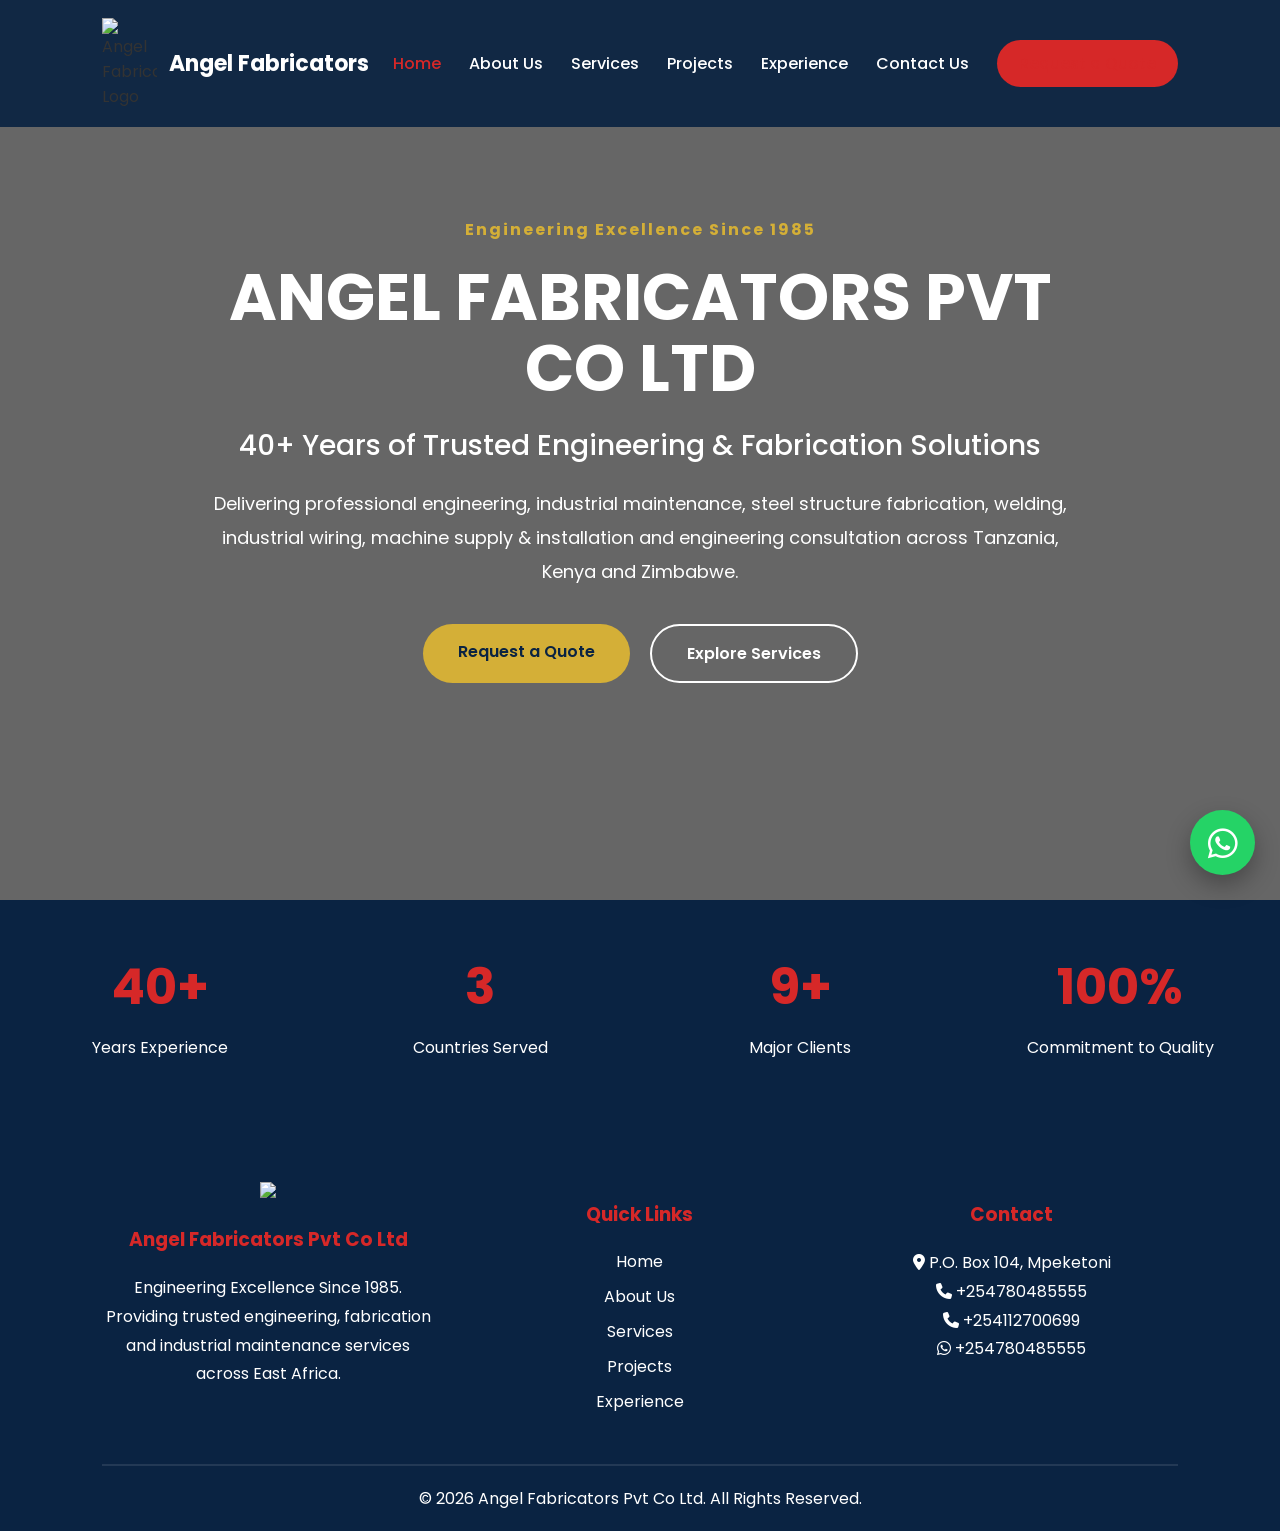
==== index.html @ fe8057e7 "Add favicon link to index.html" ====
<!DOCTYPE html>
<html lang="en">
<head>
<meta name="description" content="Angel Fabricators Pvt Co Ltd provides professional engineering, steel structure fabrication, industrial maintenance, welding, machine supply and installation services across East Africa.">

<meta name="keywords" content="Angel Fabricators, steel fabrication, industrial maintenance, welding, machine fabrication, engineering services, Kenya, Tanzania">

<meta name="author" content="Angel Fabricators Pvt Co Ltd">

<meta name="robots" content="index, follow">    
    <meta charset="UTF-8">
    <meta name="viewport" content="width=device-width, initial-scale=1.0">
<link rel="icon" type="image/png" href="images/logo.png">
    <title>Angel Fabricators Pvt Co Ltd</title>

    <link rel="stylesheet" href="style.css">

    <!-- Google Fonts -->
    <link href="https://fonts.googleapis.com/css2?family=Poppins:wght@300;400;500;600;700;800&display=swap" rel="stylesheet">

    <!-- Font Awesome -->
    <link rel="stylesheet"
    href="https://cdnjs.cloudflare.com/ajax/libs/font-awesome/6.7.2/css/all.min.css">

</head>
<script src="script.js"></script>
<body>

<!-- ================= NAVBAR ================= -->

<header>

<nav class="navbar">

<div class="logo">

<img src="images/logo.png" alt="Angel Fabricators Logo">

<h2>Angel Fabricators</h2>

</div>

<ul class="nav-links">

<li><a href="index.html" class="active">Home</a></li>

<li><a href="about.html">About Us</a></li>

<li><a href="services.html">Services</a></li>

<li><a href="projects.html">Projects</a></li>

<li><a href="experience.html">Experience</a></li>

<li><a href="contact.html">Contact Us</a></li>

<li><a href="quote.html" class="quote-btn">Request a Quote</a></li>

</ul>

</nav>

</header>

<!-- ================= HERO ================= -->

<section class="hero">

<div class="overlay"></div>

<div class="hero-content">

<h4>Engineering Excellence Since 1985</h4>

<h1>ANGEL FABRICATORS PVT CO LTD</h1>

<h2>
40+ Years of Trusted Engineering & Fabrication Solutions
</h2>

<p>

Delivering professional engineering, industrial maintenance,
steel structure fabrication, welding, industrial wiring,
machine supply & installation and engineering consultation
across Tanzania, Kenya and Zimbabwe.

</p>

<div class="hero-buttons">

<a href="quote.html" class="btn-primary">

Request a Quote

</a>

<a href="services.html" class="btn-secondary">

Explore Services

</a>

</div>

</div>

</section>

<!-- ================= STATISTICS ================= -->

<section class="stats">

<div class="stat-card">

<h2>40+</h2>

<p>Years Experience</p>

</div>

<div class="stat-card">

<h2>3</h2>

<p>Countries Served</p>

</div>

<div class="stat-card">

<h2>9+</h2>

<p>Major Clients</p>

</div>

<div class="stat-card">

<h2>100%</h2>

<p>Commitment to Quality</p>

</div>

</section>
<!-- ================= FOOTER ================= -->
<footer class="footer">

<div class="footer-container">

<div class="footer-box">

<img src="images/logo.png" width="80">

<h3>Angel Fabricators Pvt Co Ltd</h3>

<p>

Engineering Excellence Since 1985.

Providing trusted engineering, fabrication
and industrial maintenance services across
East Africa.

</p>

</div>

<div class="footer-box">

<h3>Quick Links</h3>

<a href="index.html">Home</a>
<a href="about.html">About Us</a>
<a href="services.html">Services</a>
<a href="projects.html">Projects</a>
<a href="experience.html">Experience</a>

</div>

<div class="footer-box">

<h3>Contact</h3>

<p><i class="fas fa-map-marker-alt"></i>
P.O. Box 104, Mpeketoni</p>

<p><i class="fas fa-phone"></i>
+254780485555</p>

<p><i class="fas fa-phone"></i>
+254112700699</p>

<p><i class="fab fa-whatsapp"></i>
+254780485555</p>

</div>

</div>

<hr>

<p class="copyright">

© 2026 Angel Fabricators Pvt Co Ltd.
All Rights Reserved.

</p>

</footer>
<!-- ================= WHATSAPP ================= -->

<a href="https://wa.me/254780485555"

class="whatsapp"

target="_blank">

<i class="fab fa-whatsapp"></i>

</a>

<script src="script.js"></script>

</body>
      </html>
---- style.css ----
/* =======================================
   ANGEL FABRICATORS PVT CO LTD
   Professional Website
======================================= */

*{
    margin:0;
    padding:0;
    box-sizing:border-box;
    font-family:'Poppins',sans-serif;
}

html{
    scroll-behavior:smooth;
}

body{
    background:#ffffff;
    color:#333;
    overflow-x:hidden;
}

/* ================= NAVBAR ================= */

.navbar{
    position:fixed;
    top:0;
    left:0;
    width:100%;
    display:flex;
    justify-content:space-between;
    align-items:center;
    padding:18px 8%;
    background:rgba(10,35,66,.92);
    backdrop-filter:blur(10px);
    z-index:999;
}

.logo{
    display:flex;
    align-items:center;
    gap:12px;
}

.logo img{
    width:55px;
}

.logo h2{
    color:white;
    font-size:22px;
}

.nav-links{
    display:flex;
    list-style:none;
    gap:28px;
}

.nav-links a{
    text-decoration:none;
    color:white;
    font-weight:500;
    transition:.3s;
}

.nav-links a:hover,
.nav-links a.active{
    color:#D62828;
}

.quote-btn{
    background:#D62828;
    color:#D62828 !important;
    padding:12px 22px;
    border-radius:30px;
    font-weight:700;
}

/* ================= HERO ================= */

.hero{
    height:100vh;
    background:url("images/hero.jpg") center/cover no-repeat;
    position:relative;
    display:flex;
    justify-content:center;
    align-items:center;
    text-align:center;
}

.overlay{
    position:absolute;
    inset:0;
    background:rgba(0,0,0,.60);
}

.hero-content{
    position:relative;
    z-index:2;
    color:white;
    max-width:900px;
    padding:20px;
}

.hero-content h4{
    color:#D4AF37;
    letter-spacing:2px;
    margin-bottom:20px;
}

.hero-content h1{
    font-size:65px;
    line-height:1.1;
}

.hero-content h2{
    margin:20px 0;
    font-size:28px;
    font-weight:500;
}

.hero-content p{
    line-height:1.9;
    font-size:18px;
}

/* ================= BUTTONS ================= */

.hero-buttons{
    margin-top:35px;
    display:flex;
    justify-content:center;
    gap:20px;
    flex-wrap:wrap;
}

.btn-primary,
.btn-secondary{

    text-decoration:none;
    padding:15px 35px;
    border-radius:35px;
    font-weight:600;
    transition:.3s;

}

.btn-primary{

    background:#D4AF37;
    color:#0A2342;

}

.btn-secondary{

    border:2px solid white;
    color:white;

}

.btn-primary:hover{

    transform:translateY(-5px);

}

.btn-secondary:hover{

    background:white;
    color:#0A2342;

}

/* ================= STATS ================= */

.stats{

    display:grid;
    grid-template-columns:repeat(auto-fit,minmax(230px,1fr));

    background:#0A2342;

}

.stat-card{

    padding:50px;
    text-align:center;
    color:white;

}

.stat-card h2{

    color:#D62828;
    font-size:50px;

}

.stat-card p{

    margin-top:10px;

}

/* ================= FOOTER ================= */

footer{

    background:#07182E;
    color:white;
    text-align:center;
    padding:30px;

}

/* ================= WHATSAPP ================= */

.whatsapp{

    position:fixed;
    bottom:25px;
    right:25px;

    width:65px;
    height:65px;

    background:#25D366;

    border-radius:50%;

    display:flex;
    justify-content:center;
    align-items:center;

    color:white;

    font-size:34px;

    text-decoration:none;

    box-shadow:0 10px 25px rgba(0,0,0,.3);

}

/* ================= RESPONSIVE ================= */

@media(max-width:900px){

.hero-content h1{

font-size:38px;

}

.hero-content h2{

font-size:22px;

}

.hero-content p{

font-size:16px;

}

.nav-links{

display:none;

}

.logo h2{

font-size:18px;

}

}
/*================ FOOTER ================*/

.footer{

background:#0A2342;

color:white;

padding:70px 8% 20px;

}

.footer-container{

display:grid;

grid-template-columns:repeat(auto-fit,minmax(250px,1fr));

gap:40px;

}

.footer-box h3{

margin:20px 0;

color:#D62828;

}

.footer-box p{

line-height:1.8;

}

.footer-box a{

display:block;

color:white;

text-decoration:none;

margin:10px 0;

transition:.3s;

}

.footer-box a:hover{

color:#D62828;

padding-left:5px;

}

.footer hr{

margin:40px 0 20px;

border:1px solid rgba(255,255,255,.1);

}

.copyright{

text-align:center;

   }
/*============== PAGE HERO ==============*/

.page-hero{

height:50vh;

background:url(images/hero.jpg) center/cover;

display:flex;

justify-content:center;

align-items:center;

position:relative;

}

.page-hero h1{

position:relative;

z-index:2;

color:white;

font-size:60px;

}

/*============== ABOUT PAGE ==============*/

.about-page{

padding:100px 8%;

display:grid;

grid-template-columns:1fr 1fr;

gap:60px;

align-items:center;

}

.about-image img{

width:100%;

border-radius:15px;

}

.about-content h4{

color:#D62828;

}

.about-content h2{

margin:20px 0;

font-size:40px;

color:#0A2342;

}

.about-content p{

line-height:1.9;

margin-bottom:20px;

}
/*==============================
MISSION & VISION
==============================*/

.mission-vision{

padding:40px 8% 80px;

display:grid;

grid-template-columns:repeat(auto-fit,minmax(350px,1fr));

gap:30px;

}

.card{

background:white;

padding:40px;

border-radius:15px;

box-shadow:0 10px 25px rgba(0,0,0,.08);

text-align:center;

transition:.3s;

}

.card:hover{

transform:translateY(-10px);

}

.card i{

font-size:55px;

color:#D62828;

margin-bottom:20px;

}

.card h2{

margin-bottom:20px;

color:#0A2342;

}

.card p{

line-height:1.8;

color:#555;

}

/*==============================
CORE VALUES
==============================*/

.values{

padding:80px 8%;

background:#f5f7fa;

text-align:center;

}

.values h2{

font-size:40px;

color:#0A2342;

margin-bottom:40px;

}

.value-grid{

display:grid;

grid-template-columns:repeat(auto-fit,minmax(220px,1fr));

gap:20px;

}

.value-box{

background:white;

padding:25px;

border-radius:12px;

font-weight:600;

box-shadow:0 8px 20px rgba(0,0,0,.08);

transition:.3s;

}

.value-box:hover{

background:#0A2342;

color:white;

   }
/*==============================
SERVICES PAGE
==============================*/

.services-page{

padding:100px 8%;

display:grid;

grid-template-columns:repeat(auto-fit,minmax(300px,1fr));

gap:30px;

background:#f8f9fa;

}

.service-card{

background:white;

padding:40px 30px;

border-radius:15px;

text-align:center;

box-shadow:0 10px 25px rgba(0,0,0,.08);

transition:.3s;

}

.service-card:hover{

transform:translateY(-10px);

}

.service-card i{

font-size:55px;

color:#D62828;

margin-bottom:20px;

}

.service-card h3{

margin-bottom:15px;

color:#0A2342;

}

.service-card p{

line-height:1.8;

color:#555;

}
/*==================================
        PROJECTS PAGE
==================================*/

.projects-page{
    padding:100px 8%;
    background:#f8f9fa;
}

.projects-grid{
    display:grid;
    grid-template-columns:repeat(auto-fit,minmax(320px,1fr));
    gap:30px;
    margin-top:50px;
}

.project-card{
    position:relative;
    overflow:hidden;
    border-radius:15px;
    box-shadow:0 10px 25px rgba(0,0,0,.15);
    cursor:pointer;
}

.project-card img{
    width:100%;
    height:280px;
    object-fit:cover;
    transition:.5s;
}

.project-content{
    position:absolute;
    bottom:0;
    left:0;
    width:100%;
    padding:25px;
    background:linear-gradient(transparent,rgba(0,0,0,.9));
    color:#fff;
}

.project-content h3{
    margin-bottom:10px;
}

.project-card:hover img{
    transform:scale(1.1);
}
/*==================================
        EXPERIENCE PAGE
==================================*/

.experience-page{

    padding:100px 8%;
    background:#ffffff;

}


.timeline{

    max-width:900px;
    margin:50px auto;
    position:relative;

}


/* Mstari wa kati */

.timeline::before{

    content:"";

    position:absolute;

    left:50%;

    top:0;

    width:4px;

    height:100%;

    background:#D62828;

    transform:translateX(-50%);

}


.timeline-item{

    width:45%;

    padding:30px;

    background:#f8f9fa;

    border-radius:15px;

    margin-bottom:40px;

    box-shadow:0 10px 25px rgba(0,0,0,.08);

    position:relative;

}


.timeline-item:nth-child(odd){

    margin-right:auto;

}


.timeline-item:nth-child(even){

    margin-left:auto;

}



.timeline-item span{

    color:#D62828;

    font-weight:700;

    font-size:18px;

}


.timeline-item h3{

    color:#0A2342;

    margin:15px 0;

}


.timeline-item p{

    color:#555;

    line-height:1.7;

}


/* Dot kwenye timeline */

.timeline-item::after{

    content:"";

    position:absolute;

    top:35px;

    width:18px;

    height:18px;

    background:#D62828;

    border-radius:50%;

}


.timeline-item:nth-child(odd)::after{

    right:-60px;

}


.timeline-item:nth-child(even)::after{

    left:-60px;

}


/* Mobile */

@media(max-width:768px){

.timeline::before{

    left:10px;

}


.timeline-item{

    width:100%;

    margin-left:30px !important;

}


.timeline-item::after{

    left:-30px !important;

}

   }
/*==================================
        CONTACT PAGE
==================================*/

.contact-page{

    padding:100px 8%;
    background:#f8f9fa;

}


.contact-container{

    display:grid;

    grid-template-columns:1fr 1fr;

    gap:50px;

    align-items:start;

}



.contact-box{

    display:flex;

    gap:20px;

    background:white;

    padding:25px;

    margin-bottom:25px;

    border-radius:15px;

    box-shadow:0 10px 20px rgba(0,0,0,.08);

    transition:.3s;

}


.contact-box:hover{

    transform:translateY(-5px);

}



.contact-box i{

    font-size:35px;

    color:#D62828;

}



.contact-box h3{

    color:#0A2342;

    margin-bottom:10px;

}



.contact-box p{

    color:#555;

    line-height:1.7;

}



/* FORM */

.contact-form{

    background:white;

    padding:35px;

    border-radius:15px;

    box-shadow:0 10px 25px rgba(0,0,0,.1);

}



.contact-form input,

.contact-form textarea{

    width:100%;

    padding:15px;

    margin-bottom:20px;

    border:1px solid #ddd;

    border-radius:8px;

    outline:none;

    font-size:15px;

}



.contact-form input:focus,

.contact-form textarea:focus{

    border-color:#D62828;

}



.contact-form button{

    width:100%;

    padding:15px;

    border:none;

    background:#D62828;

    color:white;

    font-size:18px;

    font-weight:600;

    border-radius:30px;

    cursor:pointer;

    transition:.3s;

}



.contact-form button:hover{

    background:#0A2342;

}



/* MOBILE */

@media(max-width:900px){

.contact-container{

grid-template-columns:1fr;

}

}
/*==================================
        REQUEST A QUOTE PAGE
==================================*/

.quote-page{

    padding:100px 8%;
    background:#f8f9fa;

}


.quote-form{

    max-width:800px;

    margin:40px auto;

    background:white;

    padding:40px;

    border-radius:15px;

    box-shadow:0 10px 30px rgba(0,0,0,.1);

}



.quote-form input,

.quote-form select,

.quote-form textarea{

    width:100%;

    padding:15px;

    margin-bottom:20px;

    border:1px solid #ddd;

    border-radius:8px;

    font-size:15px;

    outline:none;

}



.quote-form input:focus,

.quote-form select:focus,

.quote-form textarea:focus{

    border-color:#D62828;

}



.quote-form select{

    background:white;

}



.quote-form button{

    width:100%;

    padding:16px;

    border:none;

    background:#D62828;

    color:white;

    font-size:18px;

    font-weight:600;

    border-radius:30px;

    cursor:pointer;

    transition:.3s;

}



.quote-form button:hover{

    background:#0A2342;

   }
/*==============================
 MOBILE MENU
==============================*/

.menu-btn{

display:none;

color:white;

font-size:28px;

cursor:pointer;

}



@media(max-width:900px){


.menu-btn{

display:block;

}



.nav-links{

position:absolute;

top:80px;

left:0;

width:100%;

background:#0A2342;

flex-direction:column;

align-items:center;

padding:30px 0;

display:none;

}



.nav-links.open{

display:flex;

}


}
// =============================
// SCROLL ANIMATION
// =============================

const animatedElements = document.querySelectorAll(
".service-card, .project-card, .card, .timeline-item, .contact-box, .quote-form"
);


window.addEventListener("scroll", () => {

animatedElements.forEach((element)=>{


const position = element.getBoundingClientRect().top;

const screenHeight = window.innerHeight;


if(position < screenHeight - 100){

element.classList.add("show");

}


});


});
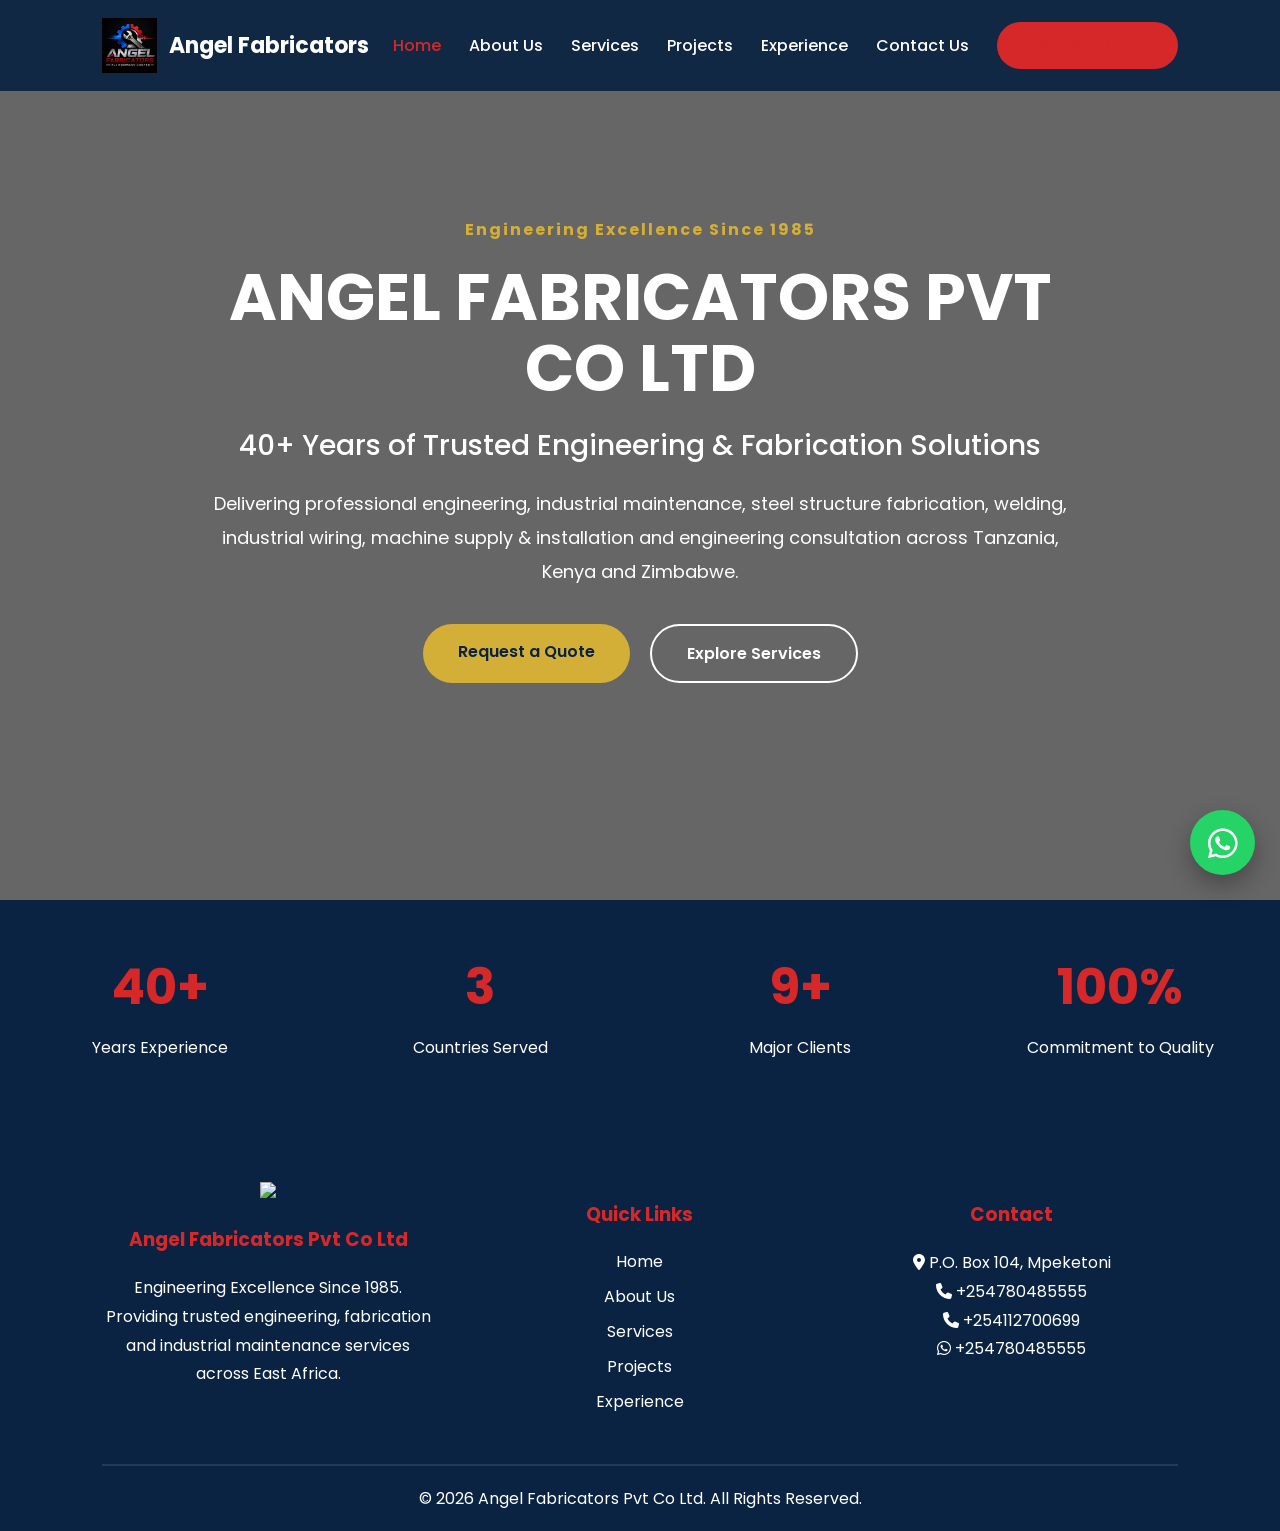
==== commit 83541f4a: "Update logo paths in index.html" ====
--- a/index.html
+++ b/index.html
@@ -10,9 +10,8 @@
 <meta name="robots" content="index, follow">    
     <meta charset="UTF-8">
     <meta name="viewport" content="width=device-width, initial-scale=1.0">
-<link rel="icon" type="image/png" href="images/logo.png">
-    <title>Angel Fabricators Pvt Co Ltd</title>
-
+<link rel="icon" type="png" href="logo.png">
+    <title>Angel Fabricators Pvt Co Ltd | Engineering & Fabrication Experts</title>
     <link rel="stylesheet" href="style.css">
 
     <!-- Google Fonts -->
@@ -34,7 +33,7 @@
 
 <div class="logo">
 
-<img src="images/logo.png" alt="Angel Fabricators Logo">
+<img src="logo.png" alt="Angel Fabricators Logo">
 
 <h2>Angel Fabricators</h2>
 
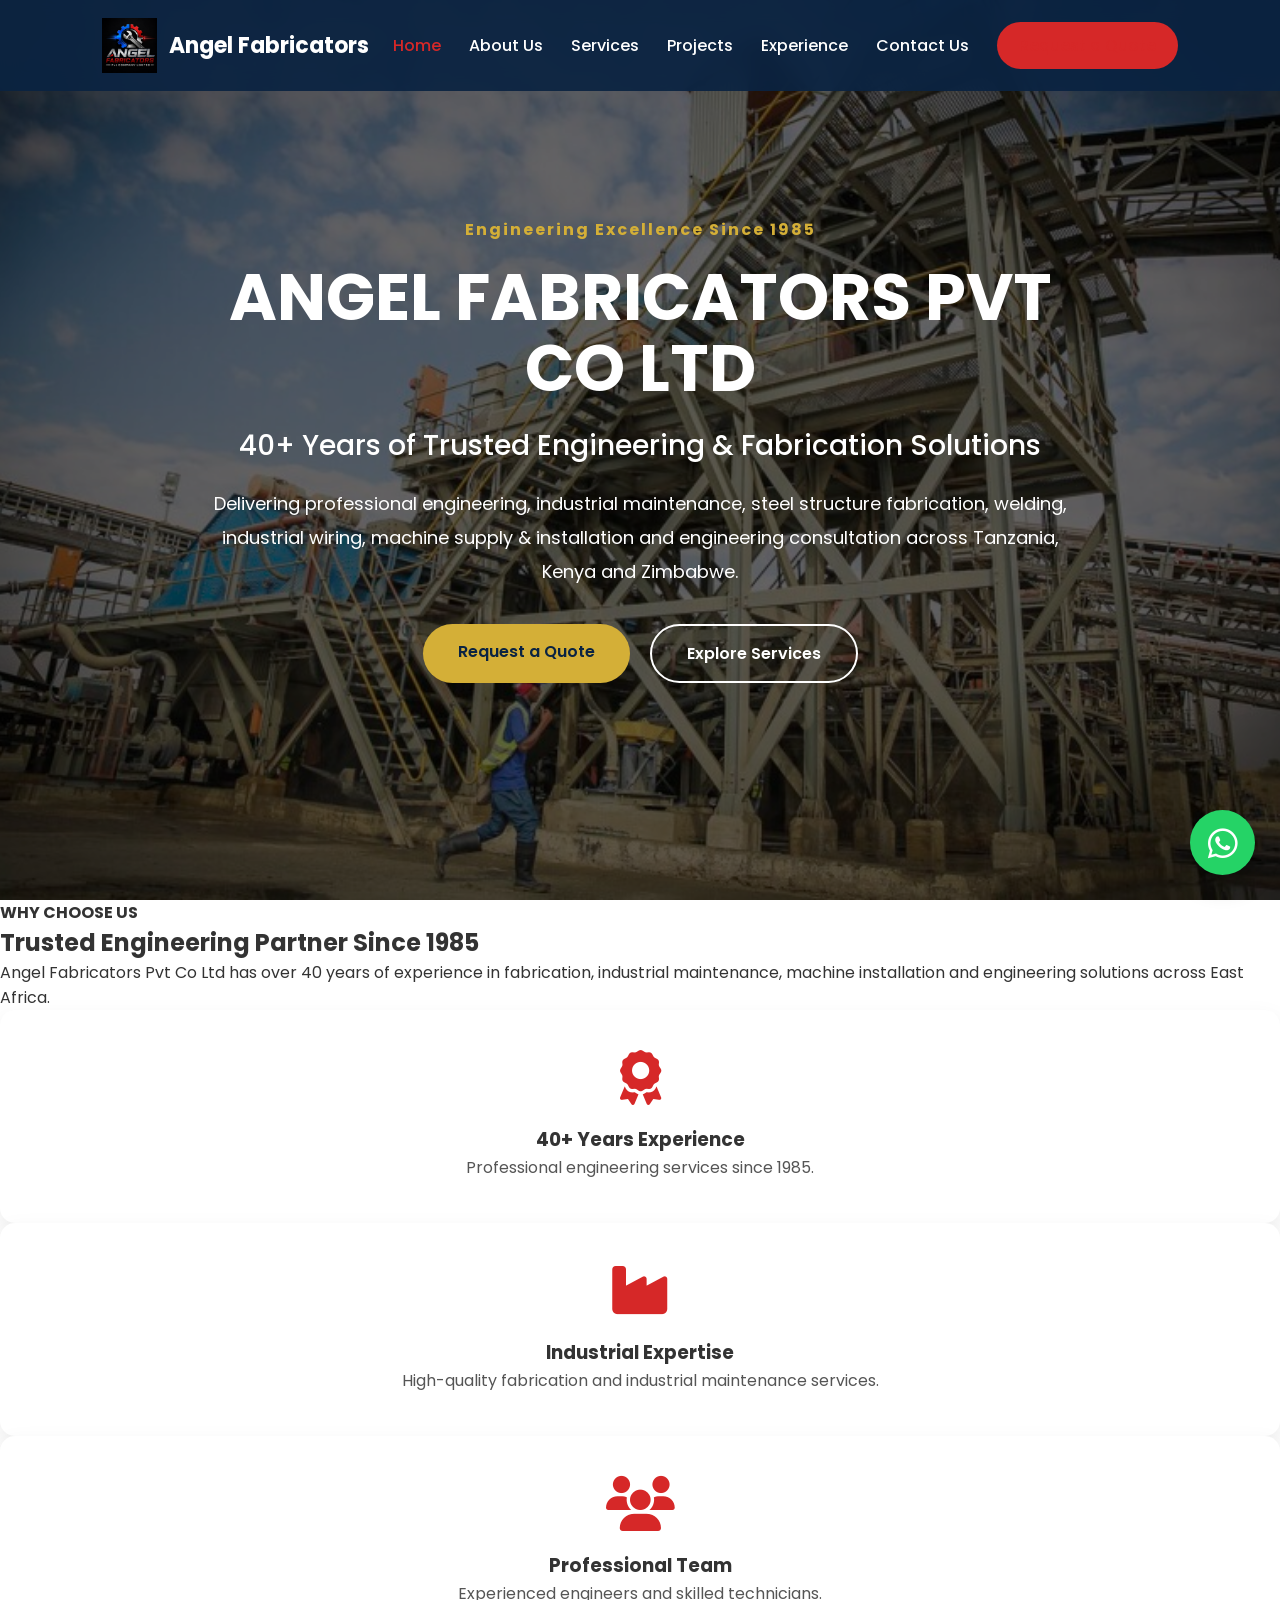
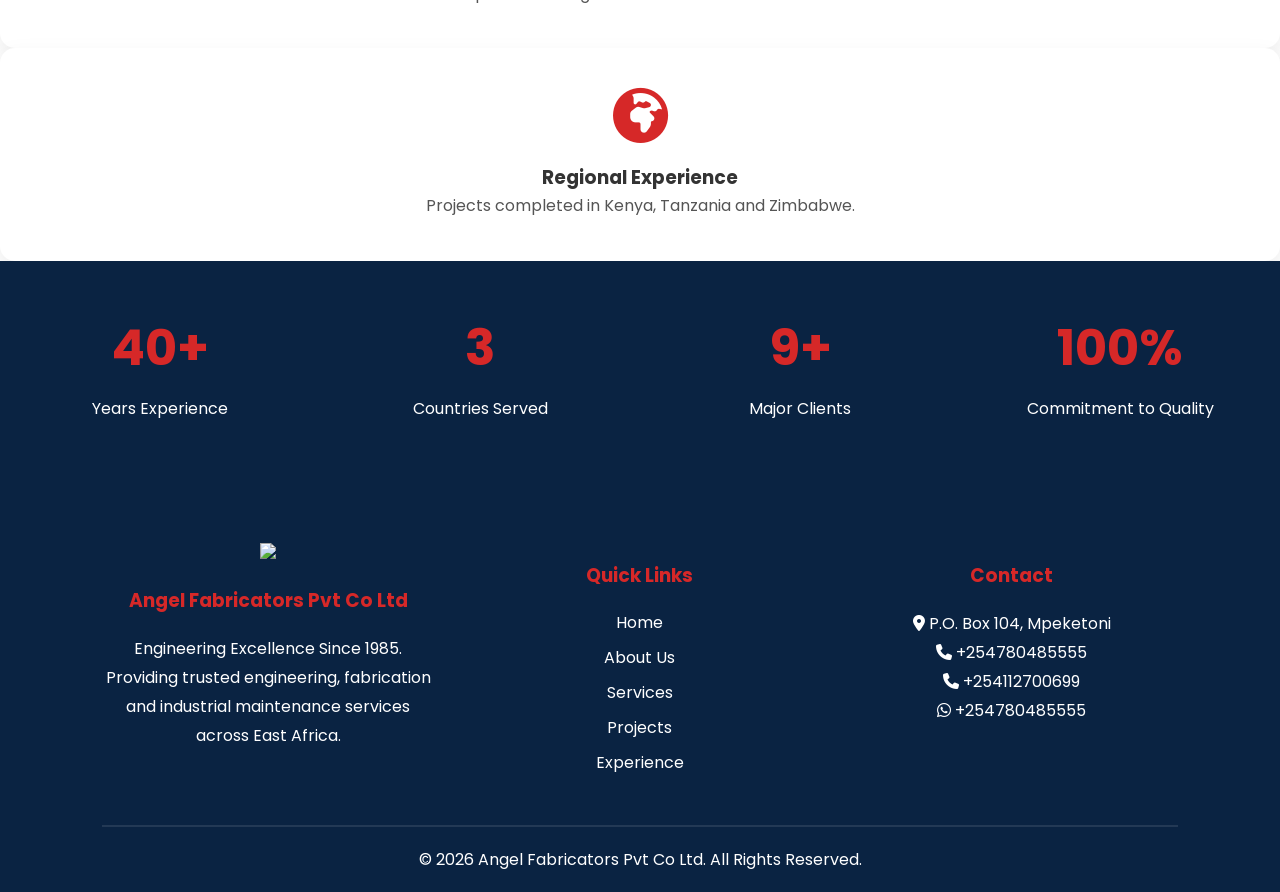
==== commit 1a1d0b91: "Add 'Why Choose Us' section to index.html Added a new section highlighting the company's experience " ====
--- a/index.html
+++ b/index.html
@@ -105,7 +105,46 @@
 </div>
 
 </section>
-
+<section class="why-us">
+
+<div class="section-title">
+    <h4>WHY CHOOSE US</h4>
+    <h2>Trusted Engineering Partner Since 1985</h2>
+    <p>
+        Angel Fabricators Pvt Co Ltd has over 40 years of experience in
+        fabrication, industrial maintenance, machine installation and engineering solutions across East Africa.
+    </p>
+</div>
+
+<div class="why-grid">
+
+<div class="card">
+    <i class="fas fa-award"></i>
+    <h3>40+ Years Experience</h3>
+    <p>Professional engineering services since 1985.</p>
+</div>
+
+<div class="card">
+    <i class="fas fa-industry"></i>
+    <h3>Industrial Expertise</h3>
+    <p>High-quality fabrication and industrial maintenance services.</p>
+</div>
+
+<div class="card">
+    <i class="fas fa-users"></i>
+    <h3>Professional Team</h3>
+    <p>Experienced engineers and skilled technicians.</p>
+</div>
+
+<div class="card">
+    <i class="fas fa-globe-africa"></i>
+    <h3>Regional Experience</h3>
+    <p>Projects completed in Kenya, Tanzania and Zimbabwe.</p>
+</div>
+
+</div>
+
+</section>
 <!-- ================= STATISTICS ================= -->
 
 <section class="stats">
--- a/style.css
+++ b/style.css
@@ -81,7 +81,7 @@
 
 .hero{
     height:100vh;
-    background:url("images/hero.jpg") center/cover no-repeat;
+    background:url("hero.jpg") center/cover no-repeat;
     position:relative;
     display:flex;
     justify-content:center;
@@ -357,7 +357,7 @@
 
 height:50vh;
 
-background:url(images/hero.jpg) center/cover;
+background:url(hero.jpg) center/cover;
 
 display:flex;
 
@@ -1205,3 +1205,14 @@
 
 
 });
+/* Experience Hero Background */
+
+.experience-hero{
+    background:
+    linear-gradient(rgba(0,0,0,.5), rgba(0,0,0,.5)),
+    url("experience.jpg");
+
+    background-size: cover;
+    background-position: center;
+    background-repeat: no-repeat;
+}
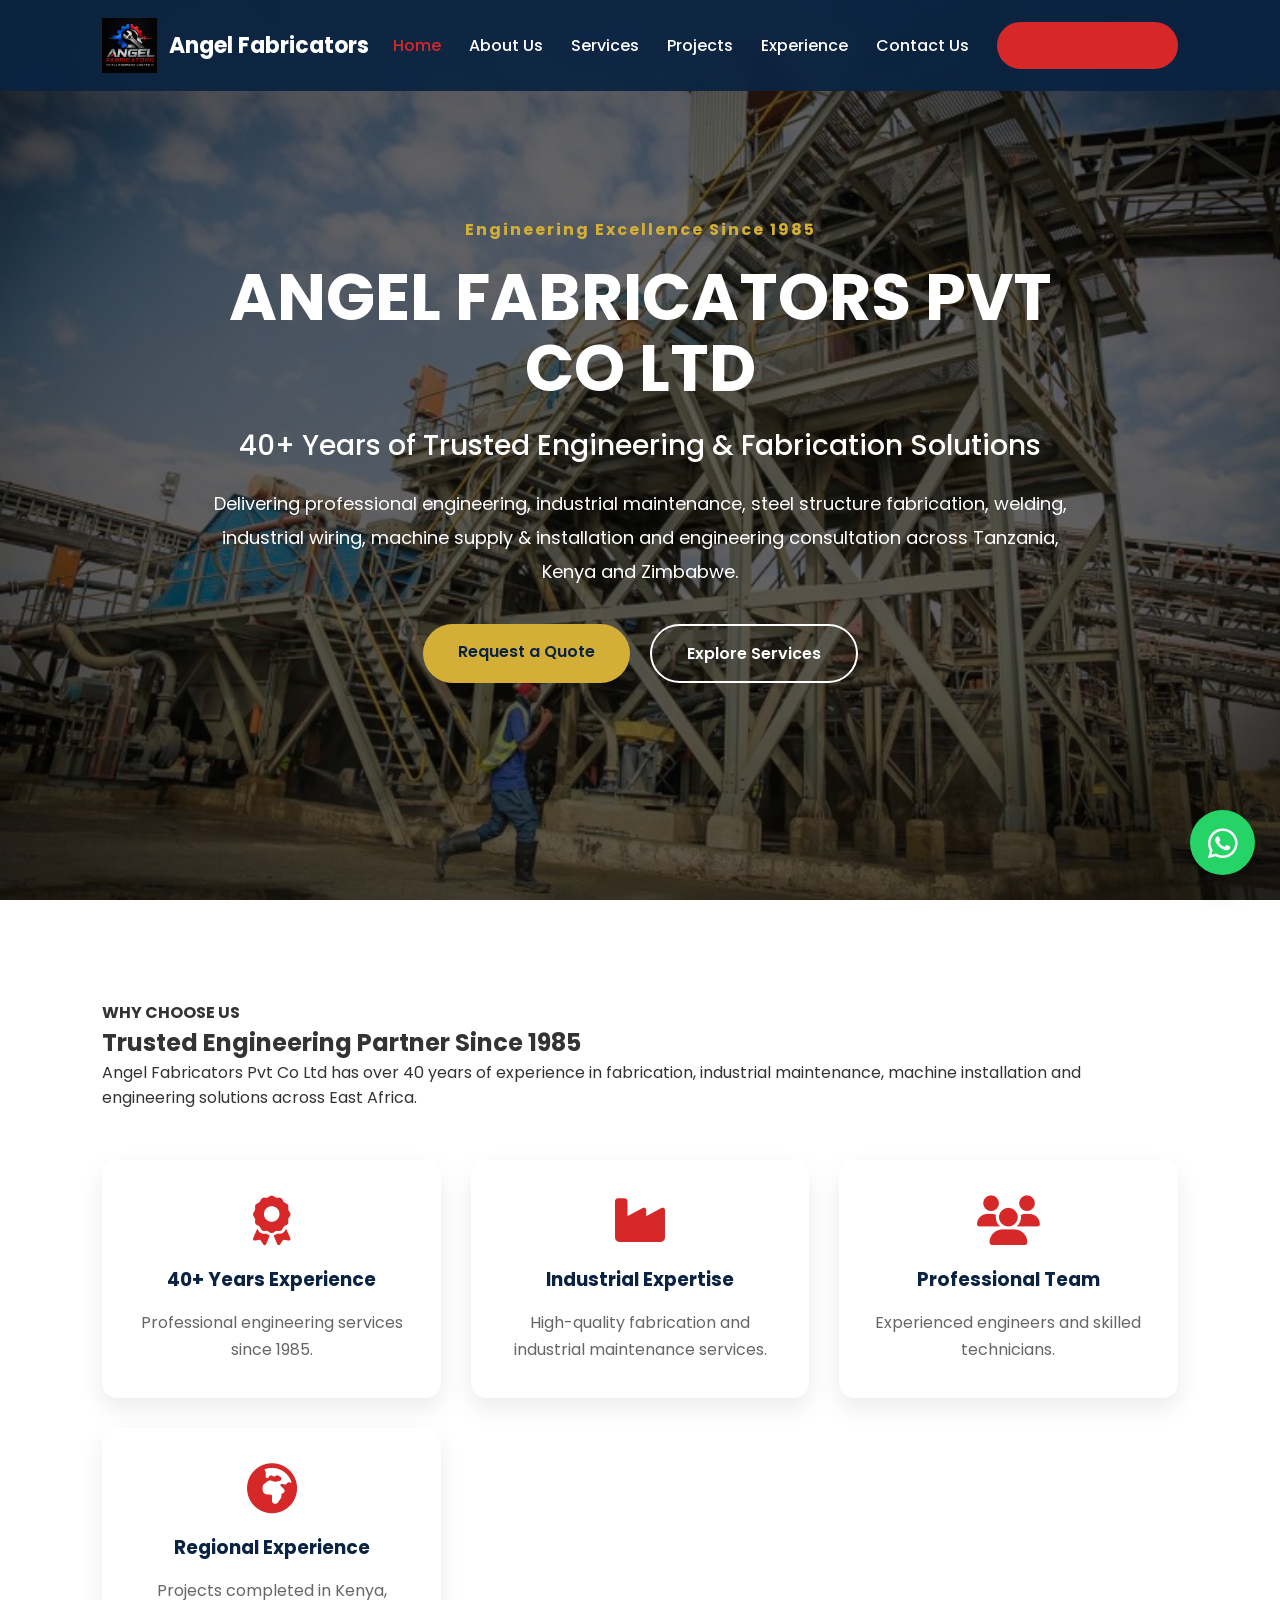
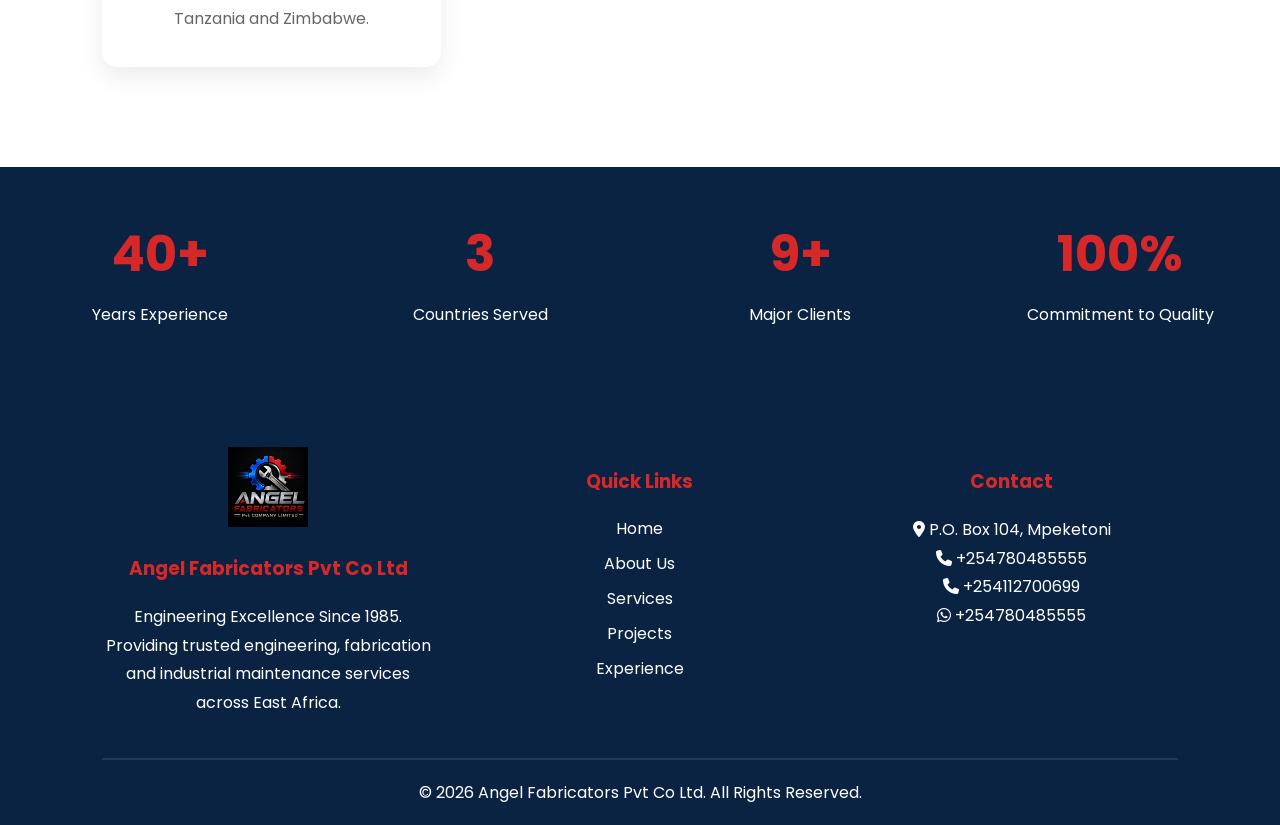
==== commit 72ddc792: "Update logo image source in footer" ====
--- a/index.html
+++ b/index.html
@@ -189,7 +189,7 @@
 
 <div class="footer-box">
 
-<img src="images/logo.png" width="80">
+<img src="logo.png" width="80">
 
 <h3>Angel Fabricators Pvt Co Ltd</h3>
 
--- a/style.css
+++ b/style.css
@@ -744,18 +744,20 @@
 
     color:#D62828;
 
-    font-weight:700;
-
-    font-size:18px;
+    font-weight:800;
+
+    font-size:20px;
 
 }
 
 
 .timeline-item h3{
-
     color:#0A2342;
-
     margin:15px 0;
+    font-weight:800;
+    font-size:28px;
+    text-transform:uppercase;
+}
 
 }
 
@@ -1216,3 +1218,51 @@
     background-position: center;
     background-repeat: no-repeat;
 }
+/* WHY US */
+
+.why-us{
+    padding:100px 8%;
+    background:#fff;
+}
+
+.why-grid{
+    display:grid;
+    grid-template-columns:repeat(auto-fit,minmax(250px,1fr));
+    gap:30px;
+    margin-top:50px;
+}
+
+.card{
+    background:#fff;
+    padding:35px;
+    border-radius:15px;
+    text-align:center;
+    box-shadow:0 10px 25px rgba(0,0,0,.08);
+    transition:.3s;
+}
+
+.card:hover{
+    transform:translateY(-10px);
+}
+
+.card i{
+    font-size:50px;
+    color:#D62828;
+    margin-bottom:20px;
+}
+
+.card h3{
+    color:#0A2342;
+    margin-bottom:15px;
+}
+
+.card p{
+    color:#666;
+    line-height:1.7;
+}
+.experience-page .section-title h2{
+    font-size:48px;
+    font-weight:900;
+    color:#0A2342;
+    text-transform:uppercase;
+}
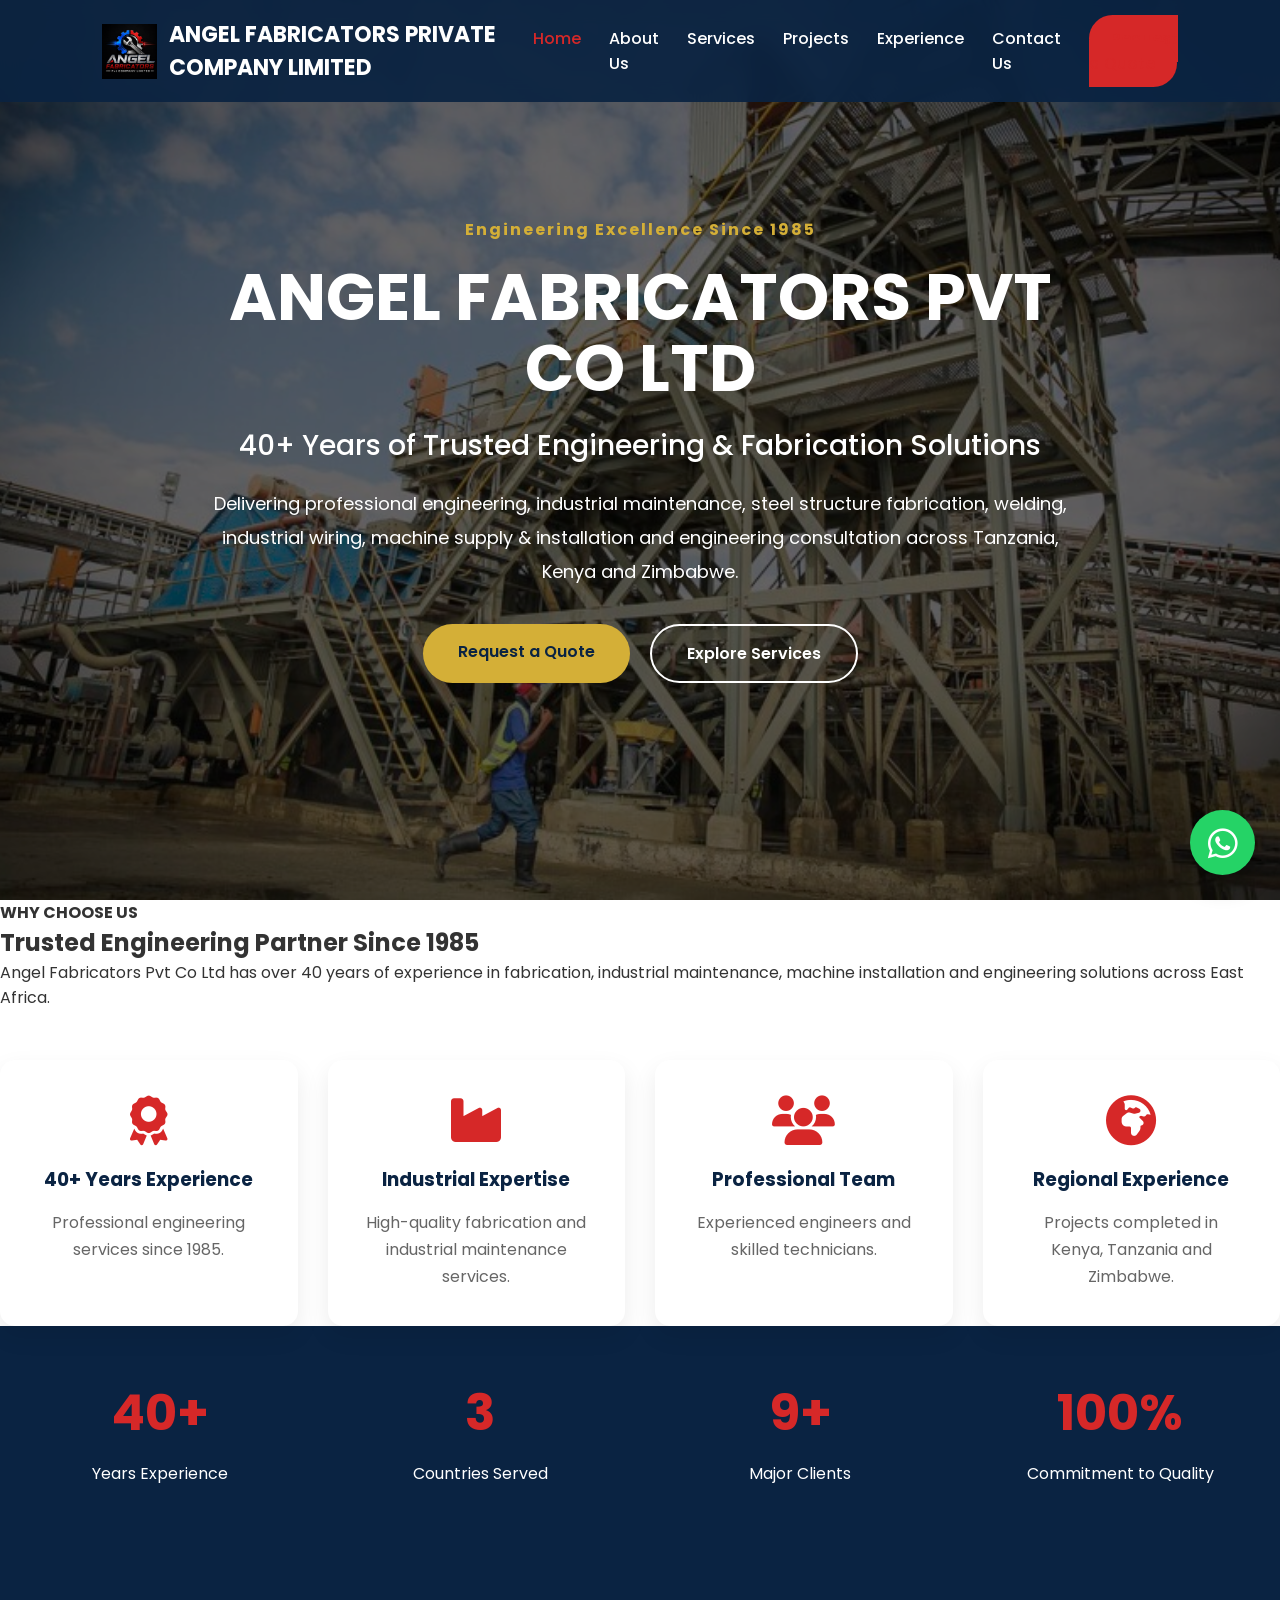
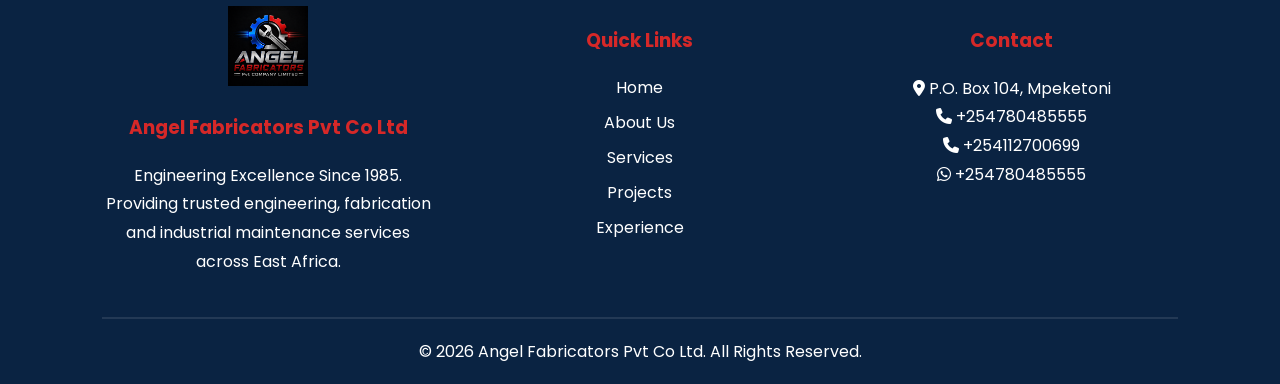
==== commit 4f743fca: "Update company name in header" ====
--- a/index.html
+++ b/index.html
@@ -35,7 +35,7 @@
 
 <img src="logo.png" alt="Angel Fabricators Logo">
 
-<h2>Angel Fabricators</h2>
+<h2>ANGEL FABRICATORS PRIVATE COMPANY LIMITED</h2>
 
 </div>
 
--- a/style.css
+++ b/style.css
@@ -1207,17 +1207,7 @@
 
 
 });
-/* Experience Hero Background */
-
-.experience-hero{
-    background:
-    linear-gradient(rgba(0,0,0,.5), rgba(0,0,0,.5)),
-    url("experience.jpg");
-
-    background-size: cover;
-    background-position: center;
-    background-repeat: no-repeat;
-}
+
 /* WHY US */
 
 .why-us{
@@ -1266,3 +1256,14 @@
     color:#0A2342;
     text-transform:uppercase;
 }
+/* Experience Hero Background */
+
+.experience-hero{
+    background:
+    linear-gradient(rgba(0,0,0,.5), rgba(0,0,0,.5)),
+    url("experience.jpg");
+
+    background-size: cover;
+    background-position: center;
+    background-repeat: no-repeat;
+}
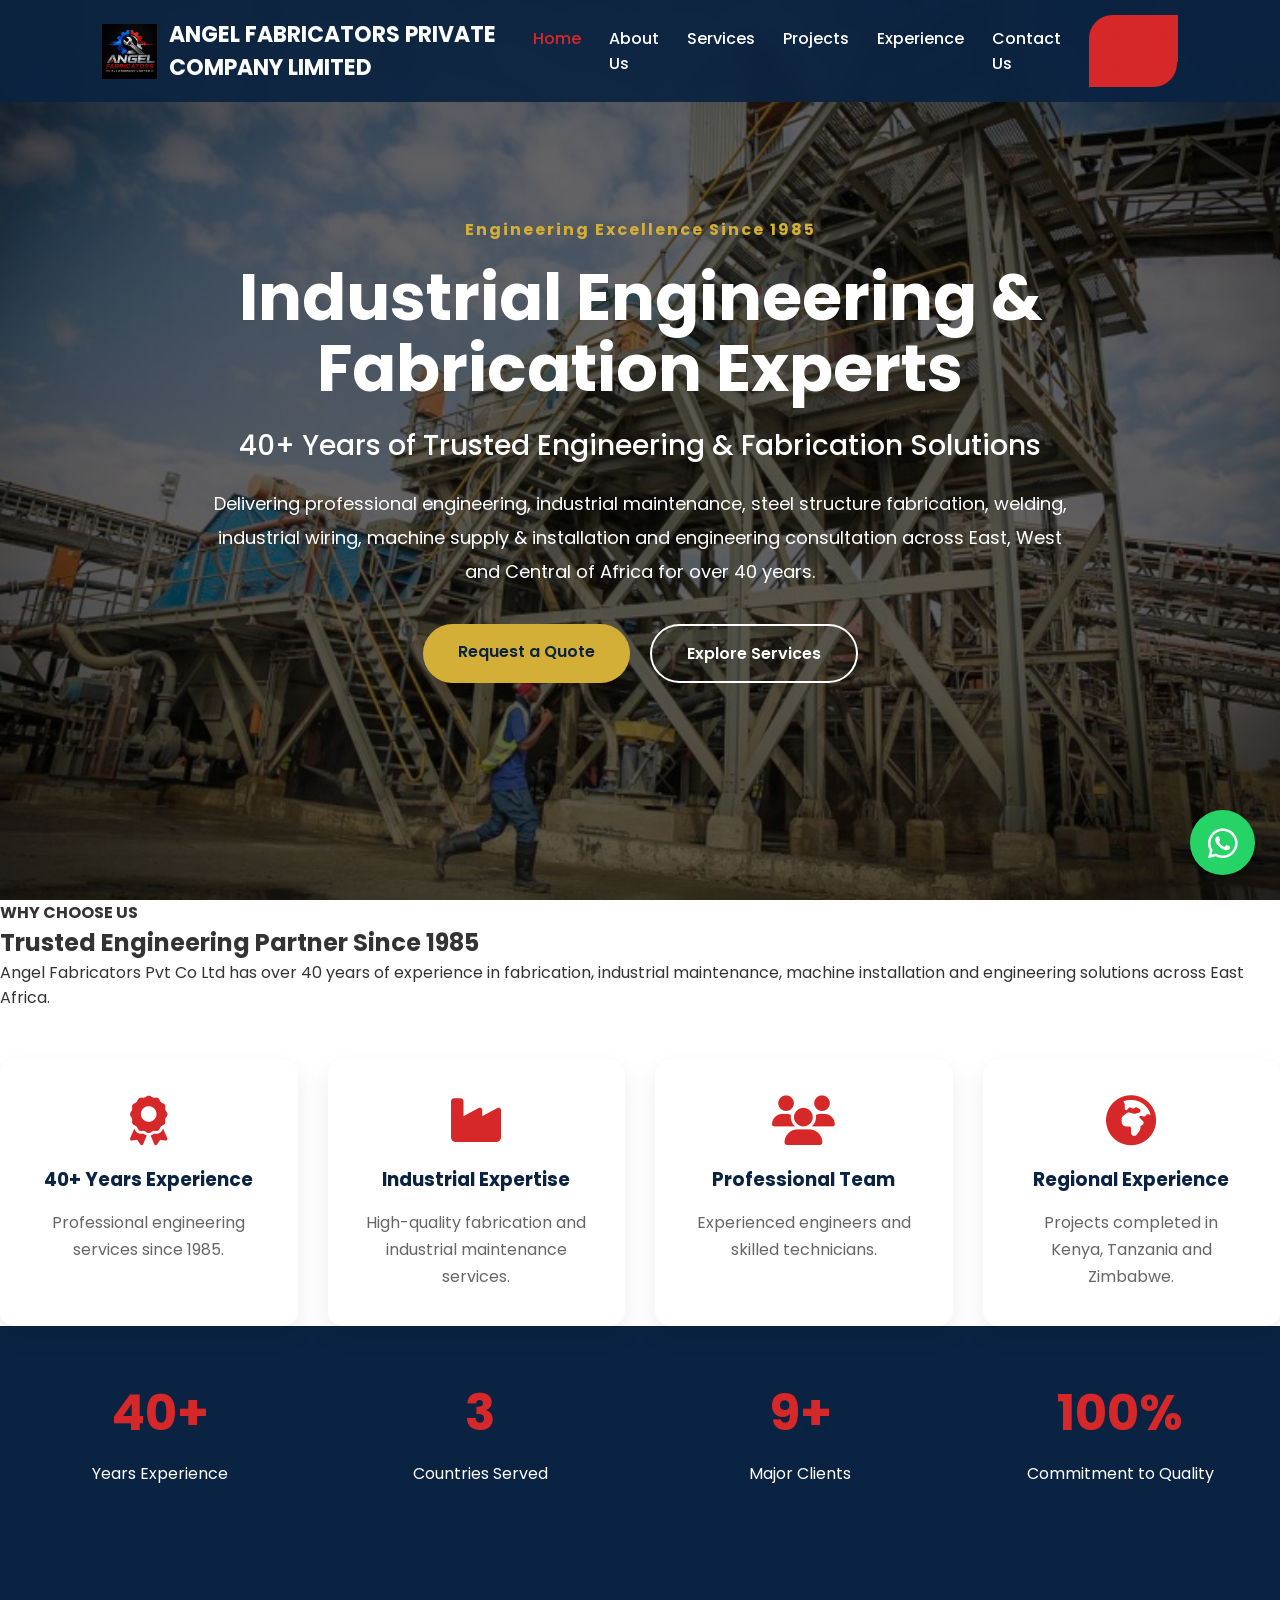
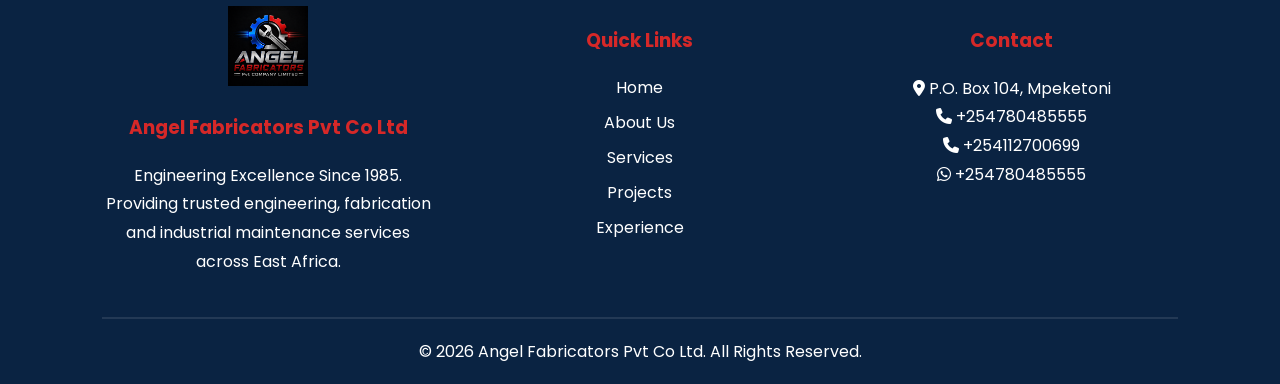
==== commit 05e6b89e: "Revise header and location details in index.html Updated company name and service area description." ====
--- a/index.html
+++ b/index.html
@@ -71,7 +71,7 @@
 
 <h4>Engineering Excellence Since 1985</h4>
 
-<h1>ANGEL FABRICATORS PVT CO LTD</h1>
+<h1>Industrial Engineering & Fabrication Experts</h1>
 
 <h2>
 40+ Years of Trusted Engineering & Fabrication Solutions
@@ -82,7 +82,7 @@
 Delivering professional engineering, industrial maintenance,
 steel structure fabrication, welding, industrial wiring,
 machine supply & installation and engineering consultation
-across Tanzania, Kenya and Zimbabwe.
+across East, West and Central of Africa for over 40 years.
 
 </p>
 
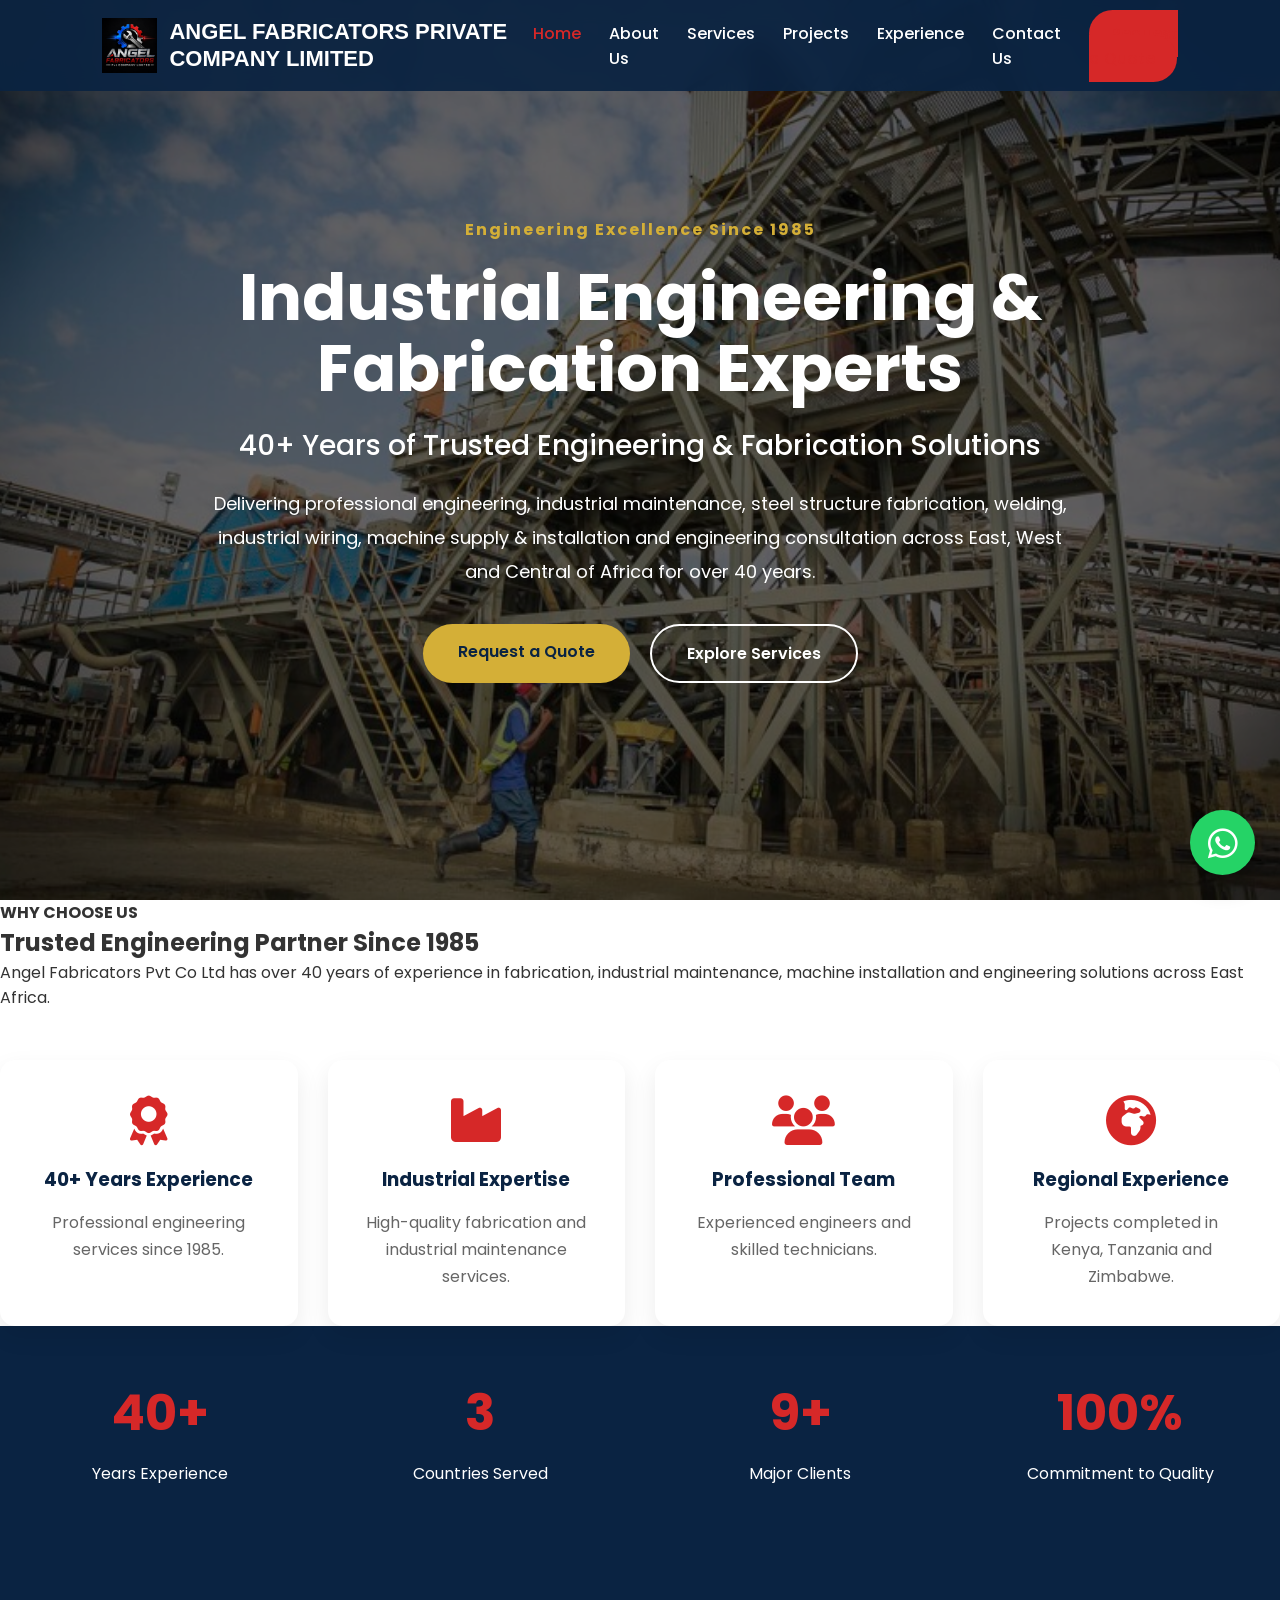
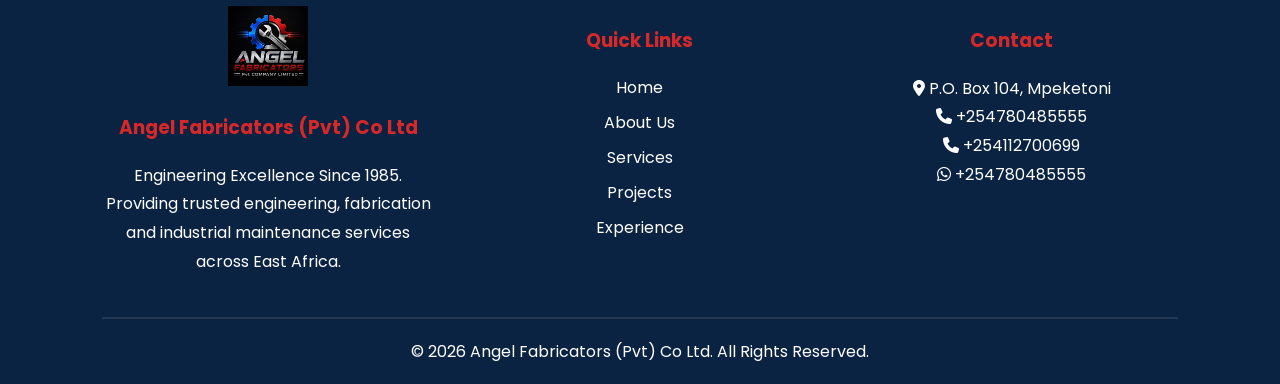
==== commit e92fd3f7: "Correct company name formatting in footer" ====
--- a/index.html
+++ b/index.html
@@ -191,7 +191,7 @@
 
 <img src="logo.png" width="80">
 
-<h3>Angel Fabricators Pvt Co Ltd</h3>
+<h3>Angel Fabricators (Pvt) Co Ltd</h3>
 
 <p>
 
@@ -241,7 +241,7 @@
 
 <p class="copyright">
 
-© 2026 Angel Fabricators Pvt Co Ltd.
+© 2026 Angel Fabricators (Pvt) Co Ltd.
 All Rights Reserved.
 
 </p>
--- a/style.css
+++ b/style.css
@@ -47,8 +47,12 @@
 }
 
 .logo h2{
-    color:white;
-    font-size:22px;
+    color: white;
+    font-size: 22px;
+    font-weight: 800;
+    text-transform: uppercase;
+    line-height: 1.2;
+   
 }
 
 .nav-links{
